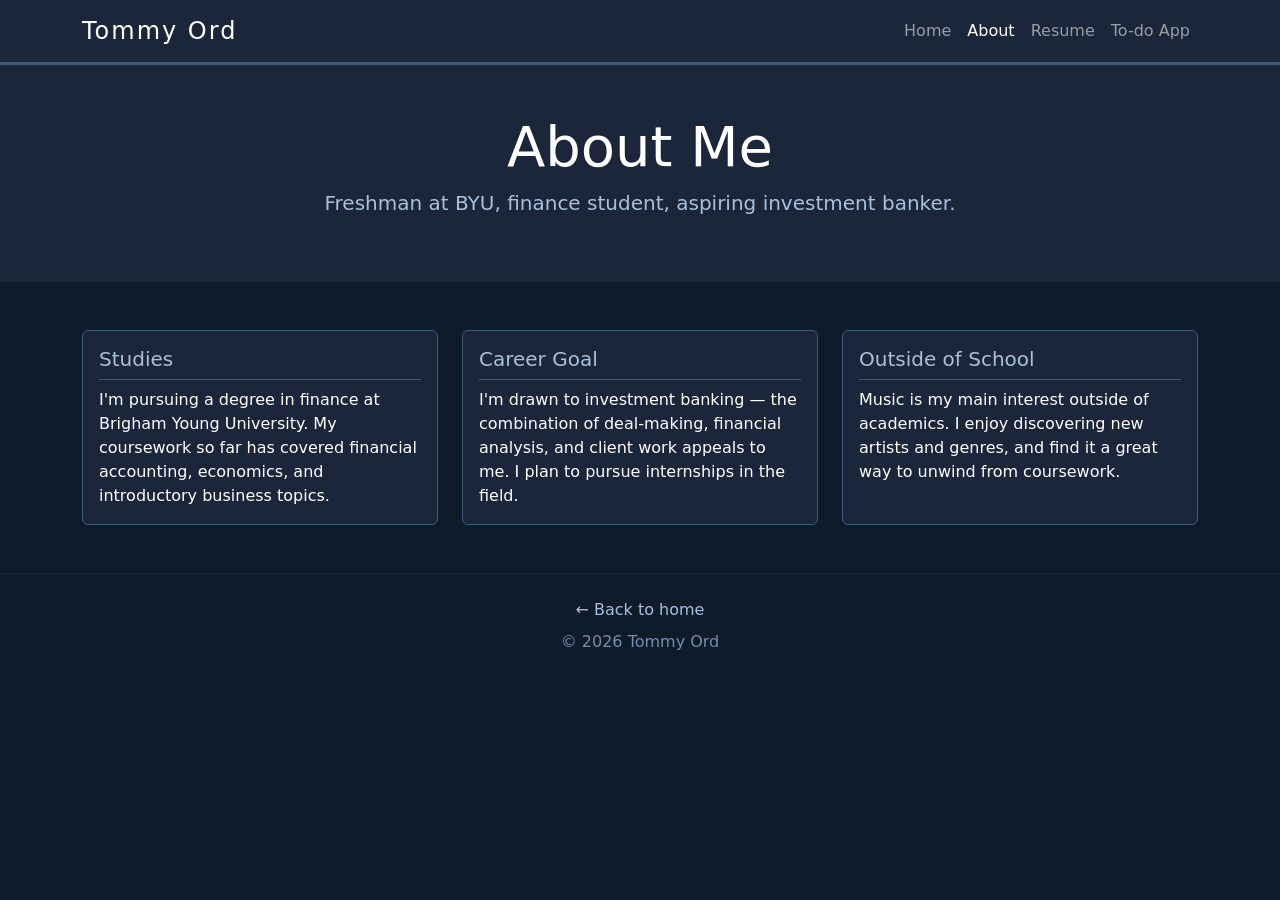
==== about.html @ 9e1e5fdf "Add Bootstrap about page with custom overrides" ====
<!DOCTYPE html>
<html lang="en">
<head>
    <meta charset="UTF-8">
    <meta name="viewport" content="width=device-width, initial-scale=1.0">
    <title>About Tommy Ord</title>

    <!-- Bootstrap CSS from CDN -->
    <link href="https://cdn.jsdelivr.net/npm/bootstrap@5.3.2/dist/css/bootstrap.min.css" rel="stylesheet">

    <!-- My custom CSS (loaded AFTER Bootstrap so it can override) -->
    <link rel="stylesheet" href="bootstrap-custom.css">
</head>
<body>

    <!-- Navigation bar -->
    <nav class="navbar navbar-expand-lg navbar-dark bg-dark">
        <div class="container">
            <a class="navbar-brand" href="index.html">Tommy Ord</a>
            <button class="navbar-toggler" type="button" data-bs-toggle="collapse" data-bs-target="#navbarNav">
                <span class="navbar-toggler-icon"></span>
            </button>
            <div class="collapse navbar-collapse" id="navbarNav">
                <ul class="navbar-nav ms-auto">
                    <li class="nav-item"><a class="nav-link" href="index.html">Home</a></li>
                    <li class="nav-item"><a class="nav-link active" href="about.html">About</a></li>
                    <li class="nav-item"><a class="nav-link" href="resume.html">Resume</a></li>
                    <li class="nav-item"><a class="nav-link" href="todo.html">To-do App</a></li>
                </ul>
            </div>
        </div>
    </nav>

    <!-- Hero section -->
    <section class="hero text-center py-5">
        <div class="container">
            <h1 class="display-4">About Me</h1>
            <p class="lead">Freshman at BYU, finance student, aspiring investment banker.</p>
        </div>
    </section>

    <!-- Content cards -->
    <section class="container my-5">
        <div class="row g-4">

            <div class="col-md-4">
                <div class="card h-100">
                    <div class="card-body">
                        <h5 class="card-title">Studies</h5>
                        <p class="card-text">
                            I'm pursuing a degree in finance at Brigham Young University.
                            My coursework so far has covered financial accounting, economics,
                            and introductory business topics.
                        </p>
                    </div>
                </div>
            </div>

            <div class="col-md-4">
                <div class="card h-100">
                    <div class="card-body">
                        <h5 class="card-title">Career Goal</h5>
                        <p class="card-text">
                            I'm drawn to investment banking — the combination of deal-making,
                            financial analysis, and client work appeals to me. I plan to
                            pursue internships in the field.
                        </p>
                    </div>
                </div>
            </div>

            <div class="col-md-4">
                <div class="card h-100">
                    <div class="card-body">
                        <h5 class="card-title">Outside of School</h5>
                        <p class="card-text">
                            Music is my main interest outside of academics. I enjoy
                            discovering new artists and genres, and find it a great way
                            to unwind from coursework.
                        </p>
                    </div>
                </div>
            </div>

        </div>
    </section>

    <!-- Footer with link back to scratch page -->
    <footer class="text-center py-4">
        <div class="container">
            <a href="index.html" class="back-link">&larr; Back to home</a>
            <p class="mt-2 mb-0 text-muted">&copy; 2026 Tommy Ord</p>
        </div>
    </footer>

    <!-- Bootstrap JavaScript (for the navbar toggle on mobile) -->
    <script src="https://cdn.jsdelivr.net/npm/bootstrap@5.3.2/dist/js/bootstrap.bundle.min.js"></script>
</body>
</html>
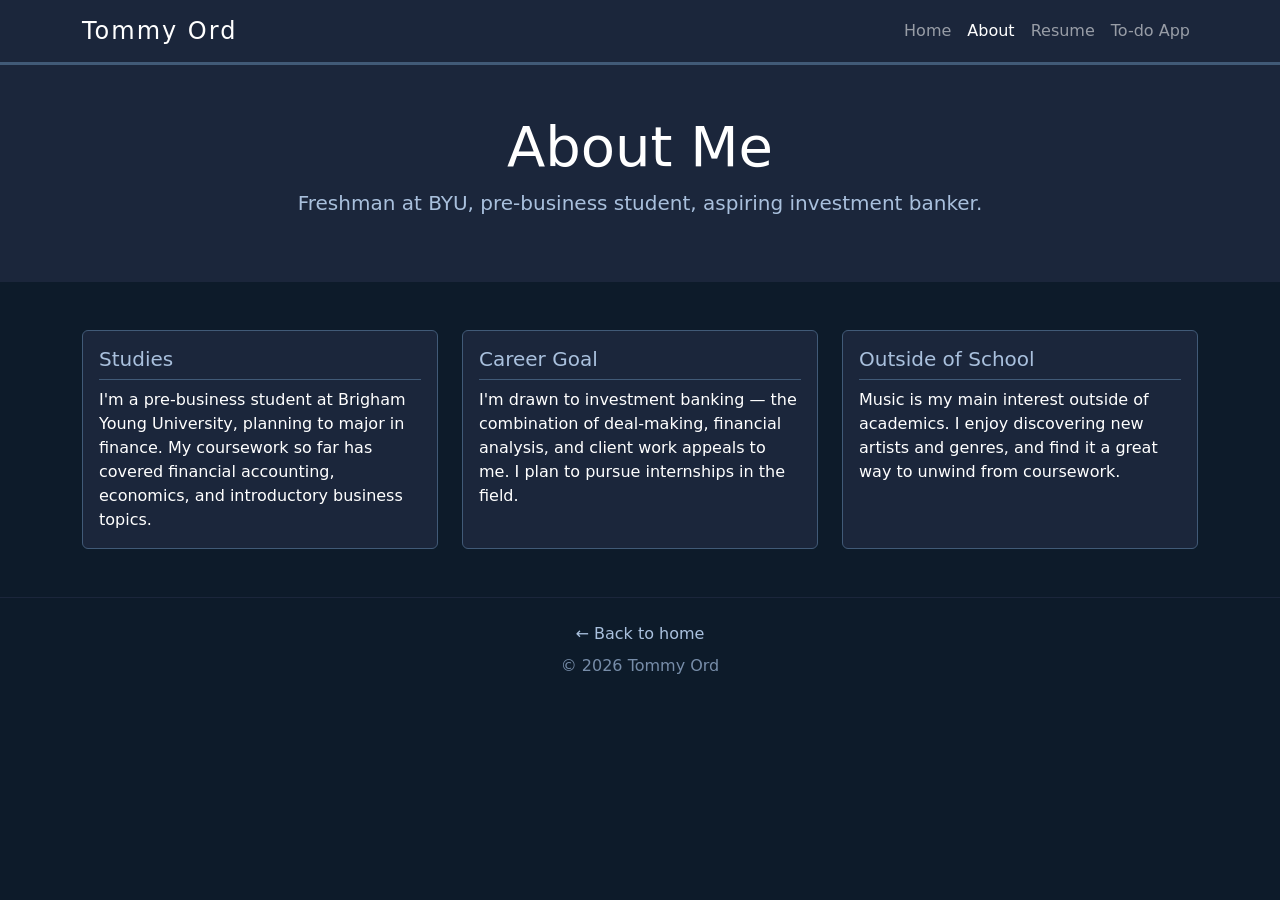
==== commit c8e25b6c: "Add description and title for Grit TED talk" ====
--- a/about.html
+++ b/about.html
@@ -35,7 +35,7 @@
     <section class="hero text-center py-5">
         <div class="container">
             <h1 class="display-4">About Me</h1>
-            <p class="lead">Freshman at BYU, finance student, aspiring investment banker.</p>
+            <p class="lead">Freshman at BYU, pre-business student, aspiring investment banker.</p>
         </div>
     </section>
 
@@ -48,7 +48,7 @@
                     <div class="card-body">
                         <h5 class="card-title">Studies</h5>
                         <p class="card-text">
-                            I'm pursuing a degree in finance at Brigham Young University.
+                            I'm a pre-business student at Brigham Young University, planning to major in finance.
                             My coursework so far has covered financial accounting, economics,
                             and introductory business topics.
                         </p>
@@ -61,7 +61,7 @@
                     <div class="card-body">
                         <h5 class="card-title">Career Goal</h5>
                         <p class="card-text">
-                            I'm drawn to investment banking — the combination of deal-making,
+                            I'm drawn to investment banking &mdash; the combination of deal-making,
                             financial analysis, and client work appeals to me. I plan to
                             pursue internships in the field.
                         </p>
